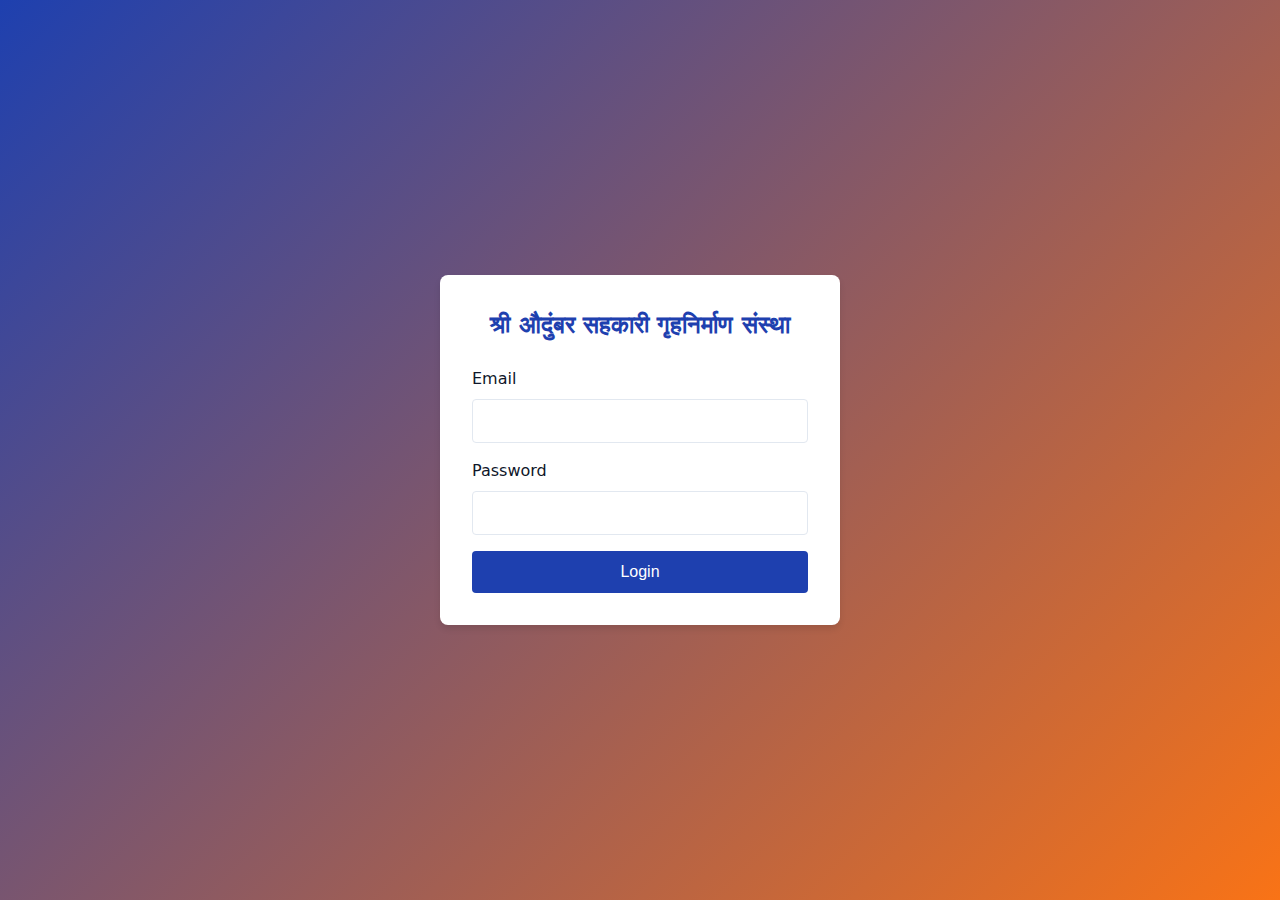
==== index.html @ 70e28848 "Add files via upload" ====
<!DOCTYPE html>
<html lang="en">
<head>
    <meta charset="UTF-8">
    <meta name="viewport" content="width=device-width, initial-scale=1.0">
    <title>Login - Shri Audumbar Society</title>
    <link rel="stylesheet" href="style.css">
</head>
<body>
    <div class="login-container">
        <form class="login-form" id="loginForm">
            <div class="form-group">
                <h2 style="text-align: center; margin-bottom: 1.5rem; color: var(--primary);">
                    श्री औदुंबर सहकारी गृहनिर्माण संस्था
                </h2>
            </div>
            <div class="form-group">
                <label for="email" class="form-label">Email</label>
                <input type="email" id="email" class="form-input" required>
            </div>
            <div class="form-group">
                <label for="password" class="form-label">Password</label>
                <input type="password" id="password" class="form-input" required>
            </div>
            <div id="errorMessage" class="error-message" style="display: none;">
                Invalid email or password
            </div>
            <button type="submit" class="btn btn-primary" style="width: 100%;">
                Login
            </button>
        </form>
    </div>
    <script src="script.js"></script>
</body>
</html>
---- style.css ----
:root {
  --primary: #1e40af;
  --secondary: #f97316;
  --background: #ffffff;
  --text: #0f172a;
  --muted: #64748b;
  --border: #e2e8f0;
}

* {
  margin: 0;
  padding: 0;
  box-sizing: border-box;
}

body {
  font-family: system-ui, -apple-system, sans-serif;
  line-height: 1.5;
  color: var(--text);
  background: var(--background);
}

.container {
  width: 100%;
  max-width: 1200px;
  margin: 0 auto;
  padding: 1rem;
}

.header {
  background: var(--primary);
  color: var(--background);
  padding: 1rem;
  box-shadow: 0 2px 4px rgba(0, 0, 0, 0.1);
}

.header-content {
  display: flex;
  align-items: center;
  gap: 1rem;
}

.logo {
  width: 80px;
  height: 75px;
  object-fit: contain;
}

.society-info {
  flex: 1;
}

.society-name {
  font-size: 1.5rem;
  font-weight: bold;
  margin-bottom: 0.5rem;
}

.society-address,
.society-contact {
  font-size: 0.875rem;
  color: var(--background);
  opacity: 0.9;
}

.nav {
  background: var(--secondary);
  padding: 0.5rem;
}

.nav-list {
  display: flex;
  list-style: none;
  gap: 1rem;
  flex-wrap: wrap;
}

.nav-link {
  color: var(--background);
  text-decoration: none;
  padding: 0.5rem 1rem;
  border-radius: 0.25rem;
  transition: background-color 0.2s;
}

.nav-link:hover {
  background-color: rgba(255, 255, 255, 0.1);
}

.login-container {
  min-height: 100vh;
  display: flex;
  align-items: center;
  justify-content: center;
  background: linear-gradient(135deg, var(--primary), var(--secondary));
}

.login-form {
  background: var(--background);
  padding: 2rem;
  border-radius: 0.5rem;
  box-shadow: 0 4px 6px rgba(0, 0, 0, 0.1);
  width: 100%;
  max-width: 400px;
}

.form-group {
  margin-bottom: 1rem;
}

.form-label {
  display: block;
  margin-bottom: 0.5rem;
  color: var(--text);
  font-weight: 500;
}

.form-input {
  width: 100%;
  padding: 0.75rem;
  border: 1px solid var(--border);
  border-radius: 0.25rem;
  font-size: 1rem;
}

.form-input:focus {
  outline: none;
  border-color: var(--primary);
  box-shadow: 0 0 0 2px rgba(30, 64, 175, 0.1);
}

.btn {
  display: inline-block;
  padding: 0.75rem 1.5rem;
  border: none;
  border-radius: 0.25rem;
  font-size: 1rem;
  font-weight: 500;
  cursor: pointer;
  transition: background-color 0.2s;
}

.btn-primary {
  background: var(--primary);
  color: var(--background);
}

.btn-primary:hover {
  background: #1e3a8a;
}

.error-message {
  color: #dc2626;
  font-size: 0.875rem;
  margin-top: 0.5rem;
}

.table-container {
  overflow-x: auto;
  margin: 1rem 0;
}

.table {
  width: 100%;
  border-collapse: collapse;
  text-align: left;
}

.table th,
.table td {
  padding: 0.75rem;
  border: 1px solid var(--border);
}

.table th {
  background: var(--primary);
  color: var(--background);
}

.table tr:nth-child(even) {
  background: #f8fafc;
}

.board-member {
  background: white;
  padding: 1.5rem;
  border-radius: 0.5rem;
  box-shadow: 0 2px 4px rgba(0, 0, 0, 0.1);
  margin-bottom: 1rem;
}

.board-member h3 {
  color: var(--primary);
  margin-bottom: 0.5rem;
}

.pdf-container {
  width: 100%;
  height: 800px;
  margin: 1rem 0;
}

@media (max-width: 768px) {
  .header-content {
    flex-direction: column;
    text-align: center;
  }

  .nav-list {
    flex-direction: column;
  }

  .nav-link {
    display: block;
    text-align: center;
  }

  .table {
    font-size: 0.875rem;
  }

  .pdf-container {
    height: 500px;
  }
}
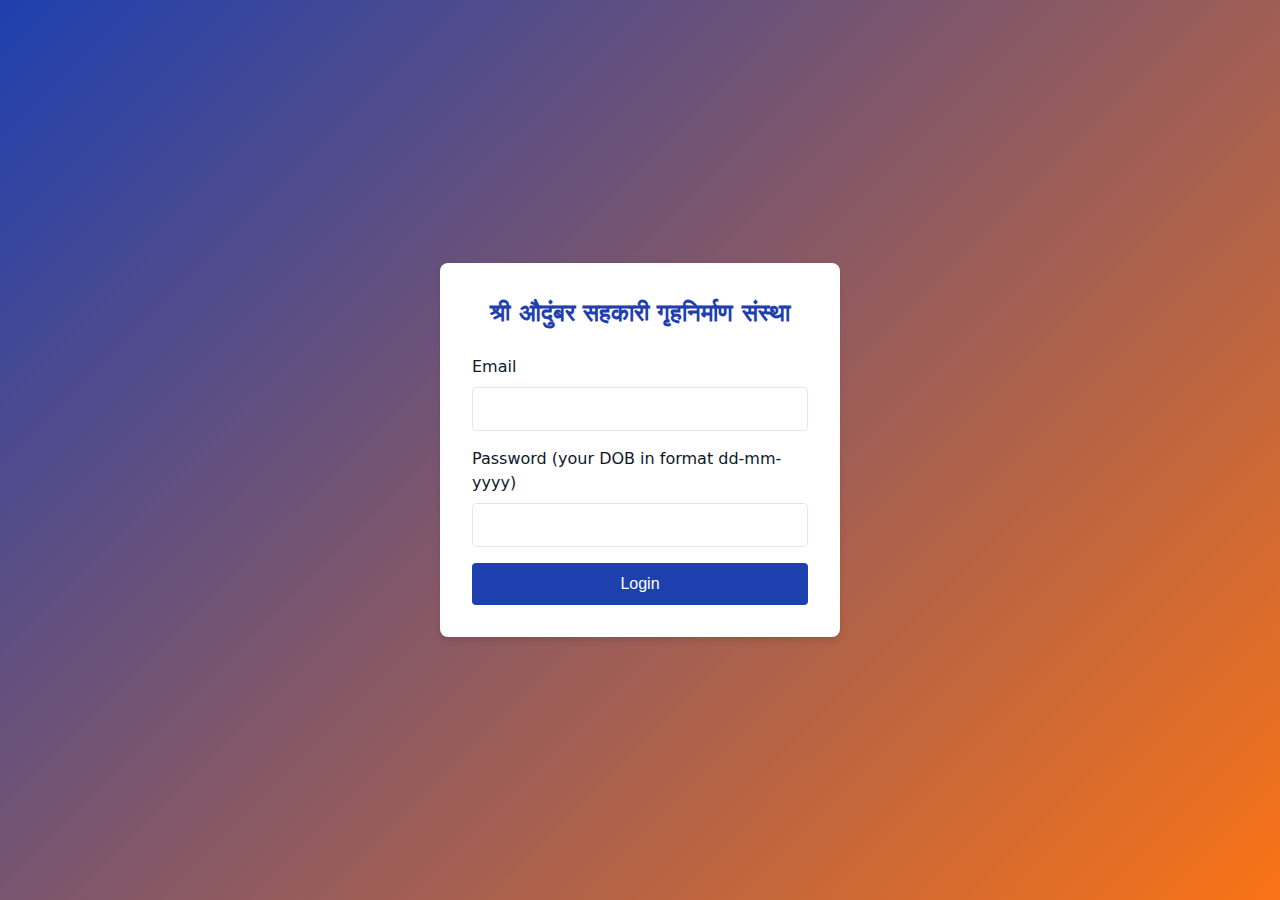
==== commit ed786a3f: "Update index.html" ====
--- a/index.html
+++ b/index.html
@@ -4,6 +4,7 @@
     <meta charset="UTF-8">
     <meta name="viewport" content="width=device-width, initial-scale=1.0">
     <title>Login - Shri Audumbar Society</title>
+    <link rel="icon" type="image/png" href="bramha.jpg">
     <link rel="stylesheet" href="style.css">
 </head>
 <body>
@@ -19,7 +20,7 @@
                 <input type="email" id="email" class="form-input" required>
             </div>
             <div class="form-group">
-                <label for="password" class="form-label">Password</label>
+                <label for="password" class="form-label">Password (your DOB in format dd-mm-yyyy)</label>
                 <input type="password" id="password" class="form-input" required>
             </div>
             <div id="errorMessage" class="error-message" style="display: none;">
